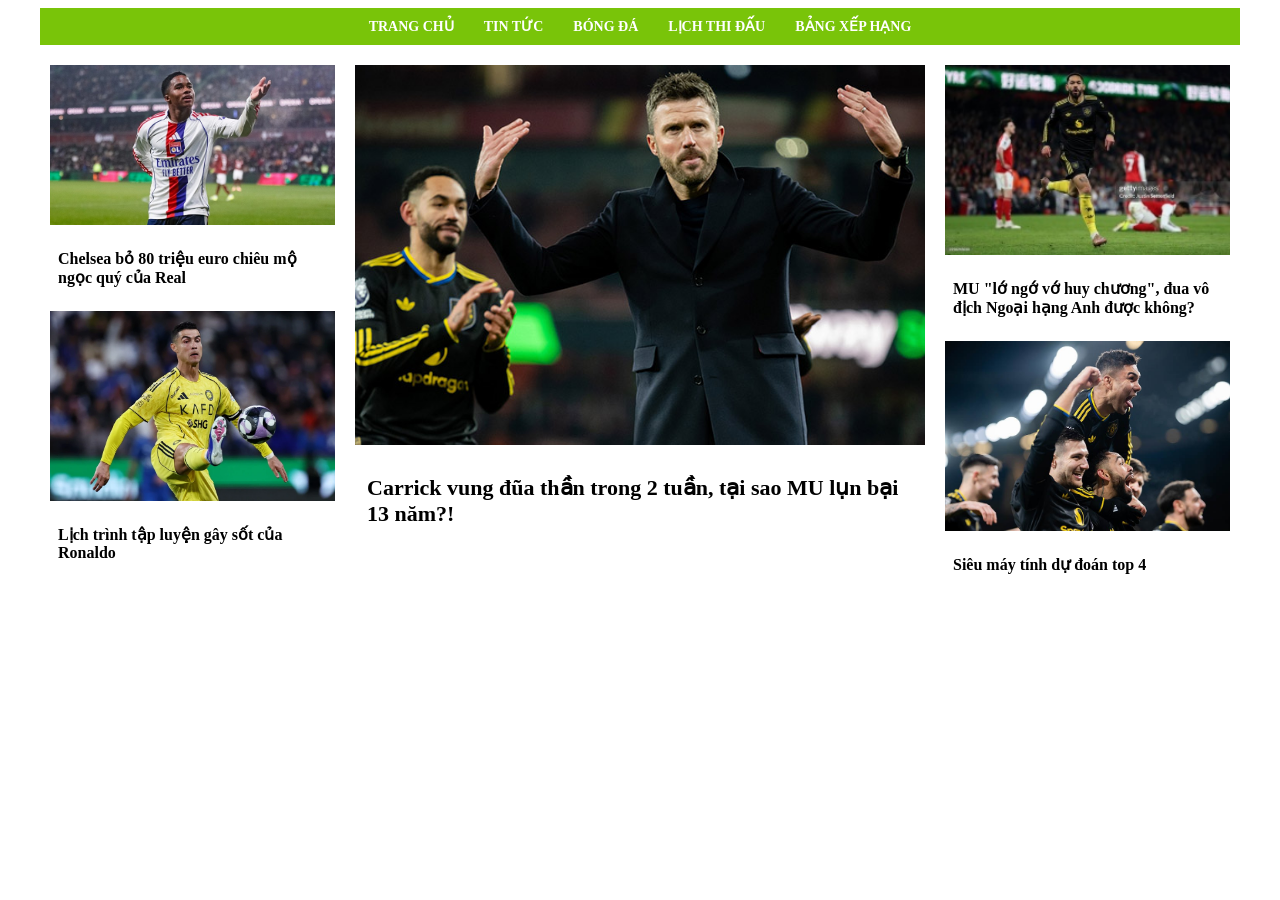
==== index.html @ 0d2f883a "Add files via upload" ====
<!doctype html>
<html lang="vi">
  <head>
    <meta charset="UTF-8" />
    <meta name="viewport" content="width=device-width, initial-scale=1.0" />
    <title>Báo Bóng Đá</title>
    <link rel="stylesheet" href="style.css" />
  </head>
  <body>
    <div class="div">
      <header class="header">
        <div class="menu">
          <a href="index.html">TRANG CHỦ</a>
          <a href="#">TIN TỨC</a>
          <a href="#">BÓNG ĐÁ</a>
          <a href="#">LỊCH THI ĐẤU</a>
          <a href="#">BẢNG XẾP HẠNG</a>
        </div>
      </header>
      <div class="layout">
        <section class="left">
          <div class="tin-nho">
            <a href="enrik.html" style="text-decoration: none; color: black">
              <img src="enrik.jpg" style="width: 100%; display: block" />
              <h3>Chelsea bỏ 80 triệu euro chiêu mộ ngọc quý của Real</h3>
            </a>
          </div>
          <div class="tin-nho">
            <a href="cr7.html" style="text-decoration: none; color: black">
              <img src="cr72.webp" style="width: 100%; display: block" />
              <h3>Lịch trình tập luyện gây sốt của Ronaldo</h3>
            </a>
          </div>
        </section>
        <section class="center">
          <div class="tin-lon">
            <a href="mu.html" style="text-decoration: none; color: black">
              <img src="mu-3.jpg" style="width: 100%; display: block" />
              <h2>
                Carrick vung đũa thần trong 2 tuần, tại sao MU lụn bại 13 năm?!
              </h2>
            </a>
          </div>
        </section>
        <section class="right">
          <div class="tin-nho">
            <a href="2.html" style="text-decoration: none; color: black">
              <img src="mu9.jpg" style="width: 100%; display: block" />
              <h3>
                MU "lớ ngớ vớ huy chương", đua vô địch Ngoại hạng Anh được
                không?
              </h3>
            </a>
          </div>

          <div class="tin-nho">
            <a href="dudoan.html" style="text-decoration: none; color: black">
              <img src="mu5.jpg" style="width: 100%; display: block" />
              <h3>Siêu máy tính dự đoán top 4</h3>
            </a>
          </div>
        </section>
      </div>
    </div>
  </body>
</html>
---- style.css ----
.header {
  background-color: rgb(121, 196, 9);
  color: white;
  width: 100%;
  align-items: center;
}
.div {
  max-width: 1200px;
  margin: 0 auto;
  padding: 0 16px;
}
.menu {
  display: flex;
  justify-content: center;
  align-items: center;
  gap: 30px;
  padding: 10px 0;
  width: 100%;
}
.menu a {
  text-decoration: none;
  color: white;
  font-weight: bold;
  font-size: 14px;
}
.layout {
  max-width: 1200px;
  margin: 20px auto;
  display: grid;
  grid-template-columns: 1fr 2fr 1fr;
  gap: 20px;
  padding: 0 10px;
}

.tin-nho h3 {
  font-size: 16px;
  padding: 8px;
}

.tin-lon h2 {
  font-size: 22px;
  padding: 12px;
}

.chu {
  max-width: 720px;
  margin: 30px auto;
  background: white;
  padding: 24px;
  line-height: 1.5;
}

.anh img {
  width: 100%;
  display: block;
}

.anh small {
  display: block;
  text-align: center;
  font-size: 16px;
  color: #666;
  margin-top: 6px;
}
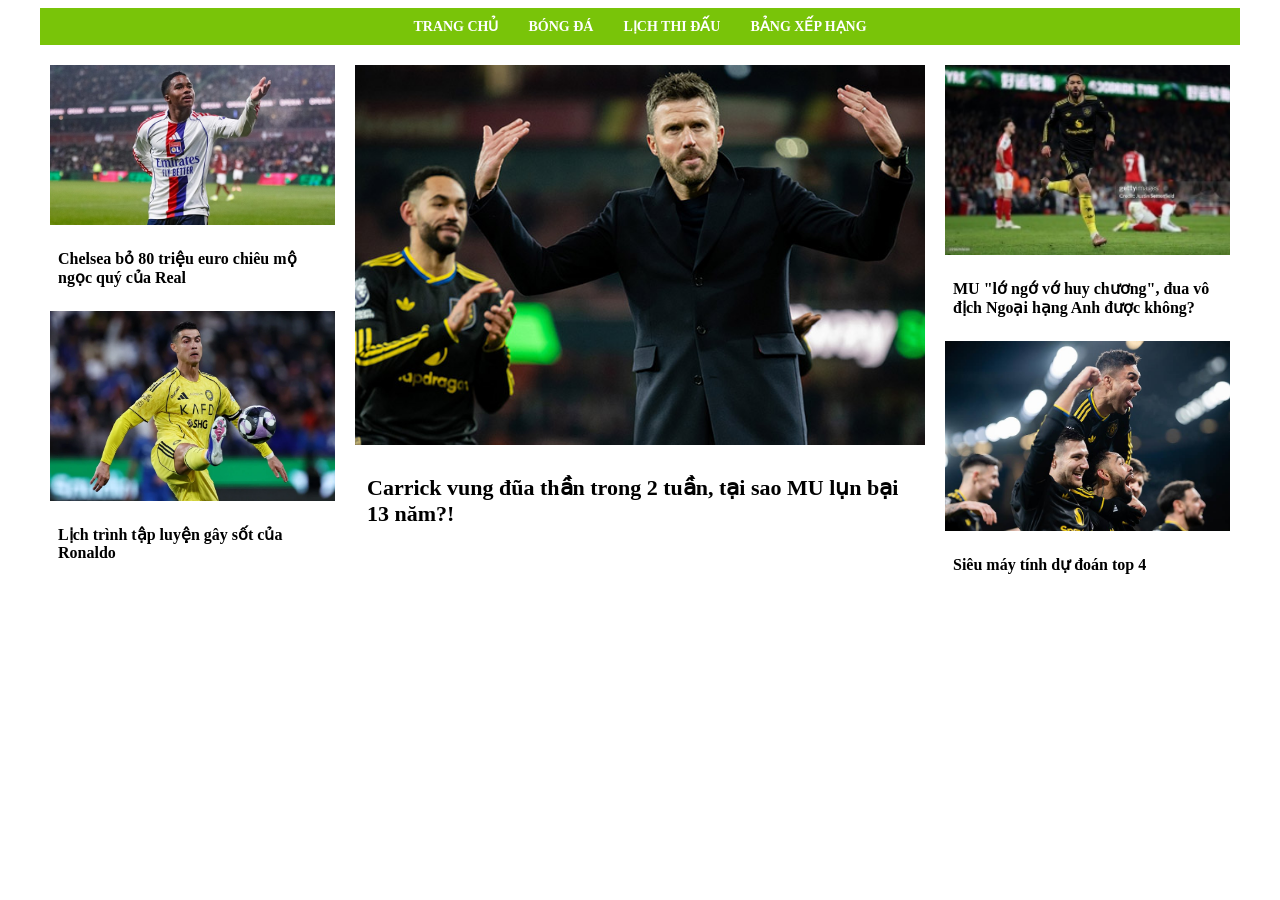
==== commit 52dad7c4: "Update index.html" ====
--- a/index.html
+++ b/index.html
@@ -11,7 +11,6 @@
       <header class="header">
         <div class="menu">
           <a href="index.html">TRANG CHỦ</a>
-          <a href="#">TIN TỨC</a>
           <a href="#">BÓNG ĐÁ</a>
           <a href="#">LỊCH THI ĐẤU</a>
           <a href="#">BẢNG XẾP HẠNG</a>
@@ -64,3 +63,4 @@
     </div>
   </body>
 </html>
+
